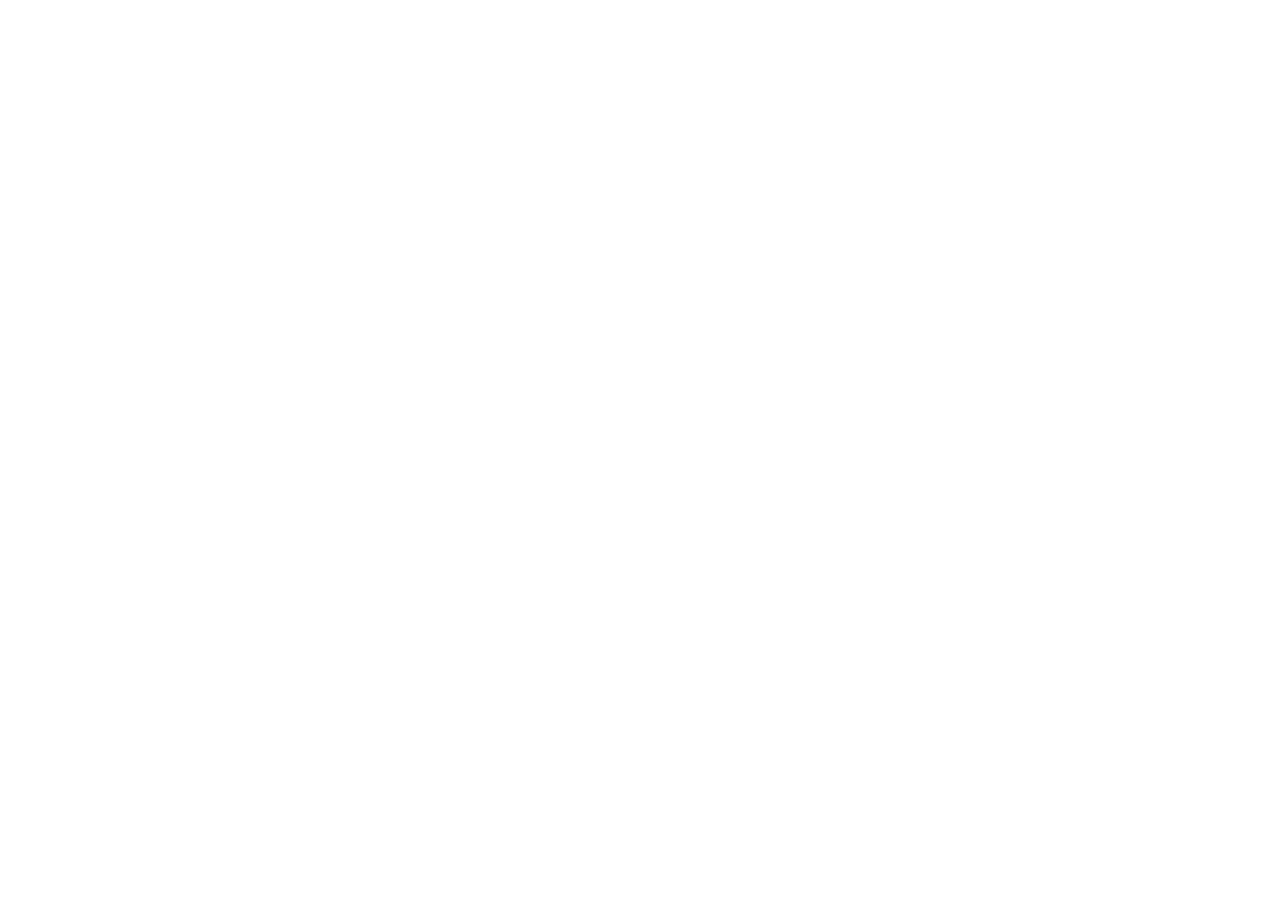
==== index.html @ 9d3c88f4 "created index.html" ====
<!DOCTYPE html>
<html lang="en">
<head>
    <meta charset="UTF-8">
    <meta http-equiv="X-UA-Compatible" content="IE=edge">
    <meta name="viewport" content="width=device-width, initial-scale=1.0">
    <title>🌺 Juliette 🌺</title>
</head>
<body>
    
</body>
</html>
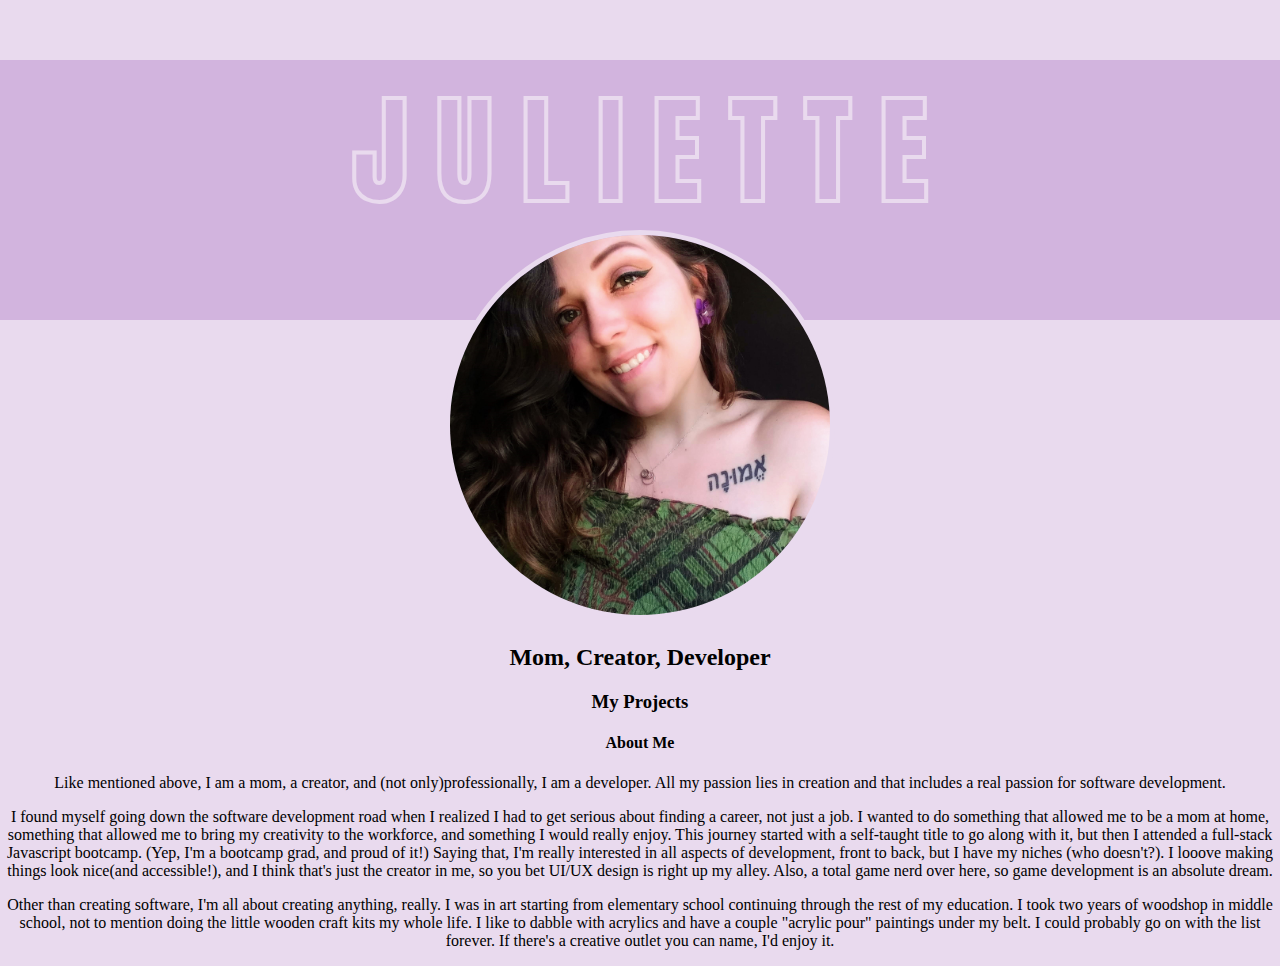
==== commit 04115e22: "added styling and heading images" ====
--- a/index.html
+++ b/index.html
@@ -1,12 +1,34 @@
 <!DOCTYPE html>
 <html lang="en">
 <head>
+    <link rel="stylesheet" href="styles.css">
+    <link rel="preconnect" href="https://fonts.googleapis.com">
+<link rel="preconnect" href="https://fonts.gstatic.com" crossorigin>
+<link href="https://fonts.googleapis.com/css2?family=Anton&display=swap" rel="stylesheet">
     <meta charset="UTF-8">
     <meta http-equiv="X-UA-Compatible" content="IE=edge">
     <meta name="viewport" content="width=device-width, initial-scale=1.0">
+    <div class="title">
     <title>🌺 Juliette 🌺</title>
+    </div>
 </head>
 <body>
+    <div class="name">
+    <h1> J U L I E T T E </h1>
+    </div>
+
+    <img src="images/portpic.jpg" class="me">
+    <h2>Mom, Creator, Developer</h2>
+
+    <h3>My Projects</h3>
+
+    <h4>About Me</h4>
+
+    <p>Like mentioned above, I am a mom, a creator, and (not only)professionally, I am a developer. All my passion lies in creation and that includes a real passion for software development. </p>
+        
+    <p>I found myself going down the software development road when I realized I had to get serious about finding a career, not just a job. I wanted to do something that allowed me to be a mom at home, something that allowed me to bring my creativity to the workforce, and something I would really enjoy. This journey started with a self-taught title to go along with it, but then I attended a full-stack Javascript bootcamp. (Yep, I'm a bootcamp grad, and proud of it!) Saying that, I'm really interested in all aspects of development, front to back, but I have my niches (who doesn't?). I looove making things look nice(and accessible!), and I think that's just the creator in me, so you bet UI/UX design is right up my alley. Also, a total game nerd over here, so game development is an absolute dream. </p>
+
+    <p>Other than creating software, I'm all about creating anything, really. I was in art starting from elementary school continuing through the rest of my education. I took two years of woodshop in middle school, not to mention doing the little wooden craft kits my whole life. I like to dabble with acrylics and have a couple "acrylic pour" paintings under my belt. I could probably go on with the list forever. If there's a creative outlet you can name, I'd enjoy it.</p>
     
 </body>
 </html>--- a/styles.css
+++ b/styles.css
@@ -0,0 +1,33 @@
+body {
+    text-align: center;
+    background-color: #E9DAEE;
+    margin: 0;
+    padding: 0;
+}
+
+.name {
+    background-color: #D2B4DE;
+    display: flex;
+    align-content: center;
+    justify-content: center;
+    margin-top: 60px;
+}
+
+h1 {
+    font-family: 'Anton', sans-serif;
+    font-size: 120px;
+    background-image: url(https://images.unsplash.com/photo-1602294525148-c3d202338aa3?ixlib=rb-1.2.1&ixid=MnwxMjA3fDB8MHxwaG90by1wYWdlfHx8fGVufDB8fHx8&auto=format&fit=crop&w=435&q=80);
+    -webkit-background-clip: text;
+    -webkit-text-fill-color: transparent;
+    -webkit-text-stroke-width: 0.25px;
+    -webkit-text-stroke-color: #E9DAEE;
+    margin-top: 0%;
+}
+
+.me {
+    height: 380px;
+    width: 380px;
+    border-radius: 50%;
+    border: 5px solid #E9DAEE;
+    margin-top: -90px;
+}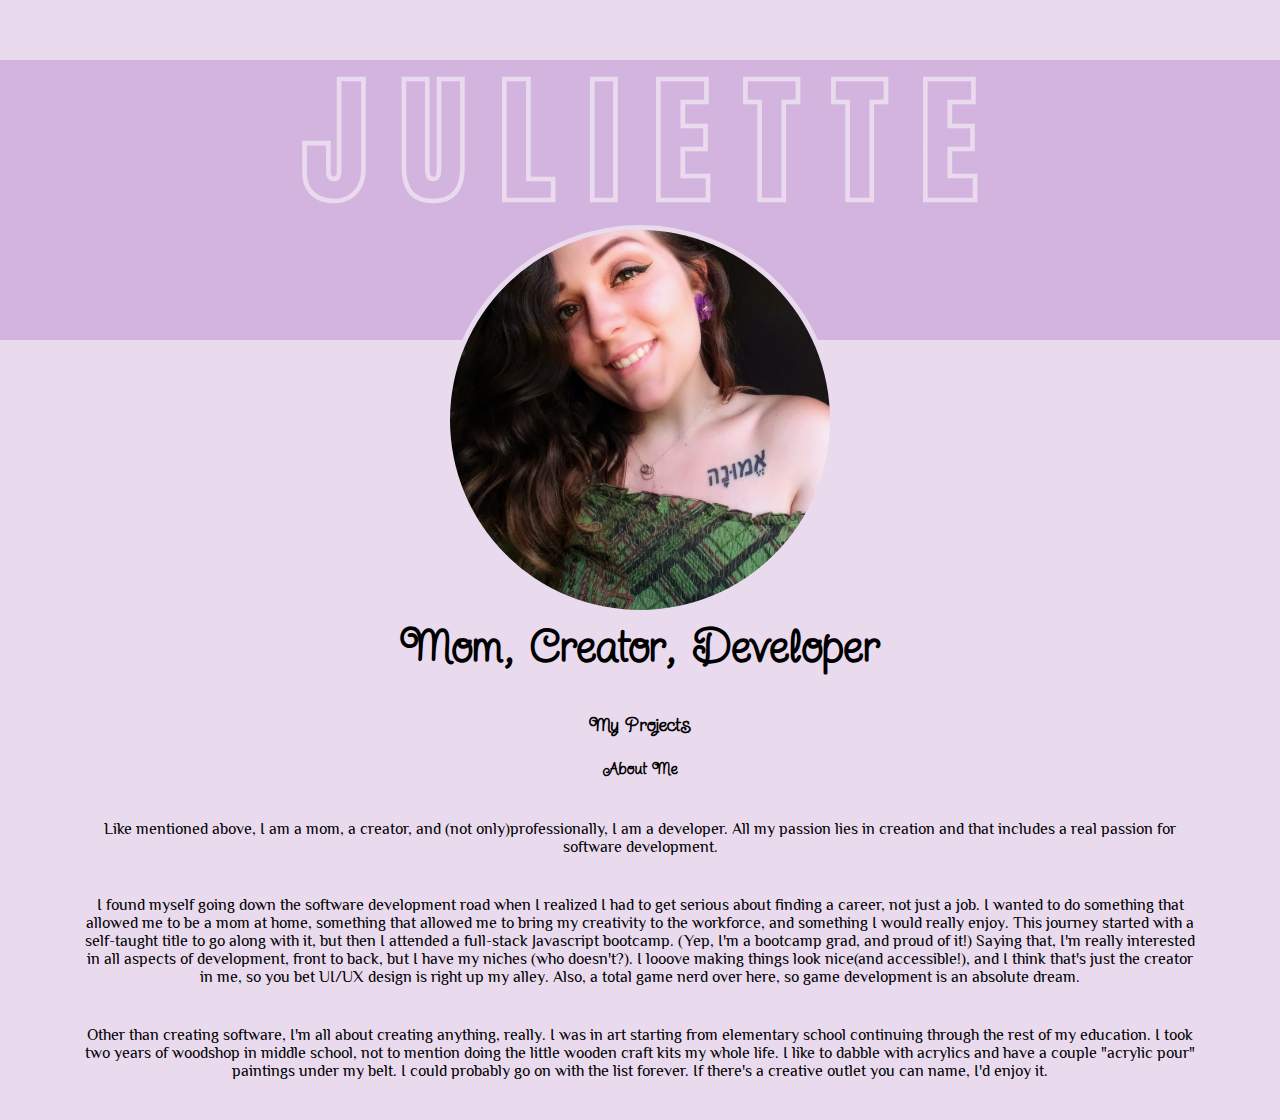
==== commit 1a438165: "styling" ====
--- a/index.html
+++ b/index.html
@@ -3,8 +3,10 @@
 <head>
     <link rel="stylesheet" href="styles.css">
     <link rel="preconnect" href="https://fonts.googleapis.com">
-<link rel="preconnect" href="https://fonts.gstatic.com" crossorigin>
-<link href="https://fonts.googleapis.com/css2?family=Anton&display=swap" rel="stylesheet">
+    <link rel="preconnect" href="https://fonts.gstatic.com" crossorigin>
+    <link href="https://fonts.googleapis.com/css2?family=Anton&display=swap" rel="stylesheet">
+    <link href="https://fonts.googleapis.com/css2?family=Twinkle+Star&display=swap" rel="stylesheet">
+    <link href="https://fonts.googleapis.com/css2?family=Philosopher&display=swap" rel="stylesheet">
     <meta charset="UTF-8">
     <meta http-equiv="X-UA-Compatible" content="IE=edge">
     <meta name="viewport" content="width=device-width, initial-scale=1.0">
@@ -18,13 +20,16 @@
     </div>
 
     <img src="images/portpic.jpg" class="me">
+
+    <div class="headings">
     <h2>Mom, Creator, Developer</h2>
 
     <h3>My Projects</h3>
 
     <h4>About Me</h4>
+    </div>
 
-    <p>Like mentioned above, I am a mom, a creator, and (not only)professionally, I am a developer. All my passion lies in creation and that includes a real passion for software development. </p>
+    <p>Like mentioned above, I am a mom, a creator, and (not only)professionally, I am a developer. All my passion lies in creation and that includes a real passion for software development.</p>
         
     <p>I found myself going down the software development road when I realized I had to get serious about finding a career, not just a job. I wanted to do something that allowed me to be a mom at home, something that allowed me to bring my creativity to the workforce, and something I would really enjoy. This journey started with a self-taught title to go along with it, but then I attended a full-stack Javascript bootcamp. (Yep, I'm a bootcamp grad, and proud of it!) Saying that, I'm really interested in all aspects of development, front to back, but I have my niches (who doesn't?). I looove making things look nice(and accessible!), and I think that's just the creator in me, so you bet UI/UX design is right up my alley. Also, a total game nerd over here, so game development is an absolute dream. </p>
 
--- a/styles.css
+++ b/styles.css
@@ -1,5 +1,6 @@
 body {
     text-align: center;
+    font-family: 'Philosopher', sans-serif;
     background-color: #E9DAEE;
     margin: 0;
     padding: 0;
@@ -15,13 +16,13 @@
 
 h1 {
     font-family: 'Anton', sans-serif;
-    font-size: 120px;
+    font-size: 140px;
     background-image: url(https://images.unsplash.com/photo-1602294525148-c3d202338aa3?ixlib=rb-1.2.1&ixid=MnwxMjA3fDB8MHxwaG90by1wYWdlfHx8fGVufDB8fHx8&auto=format&fit=crop&w=435&q=80);
     -webkit-background-clip: text;
     -webkit-text-fill-color: transparent;
     -webkit-text-stroke-width: 0.25px;
     -webkit-text-stroke-color: #E9DAEE;
-    margin-top: 0%;
+    margin-top: -25px;
 }
 
 .me {
@@ -29,5 +30,18 @@
     width: 380px;
     border-radius: 50%;
     border: 5px solid #E9DAEE;
-    margin-top: -90px;
+    margin-top: -115px;
+}
+
+.headings {
+    font-family: 'Twinkle Star', cursive;
+}
+
+h2 {
+    font-size: 45px;
+    margin-top: 0;
+}
+
+p {
+    margin: 40px 80px 40px 80px;
 }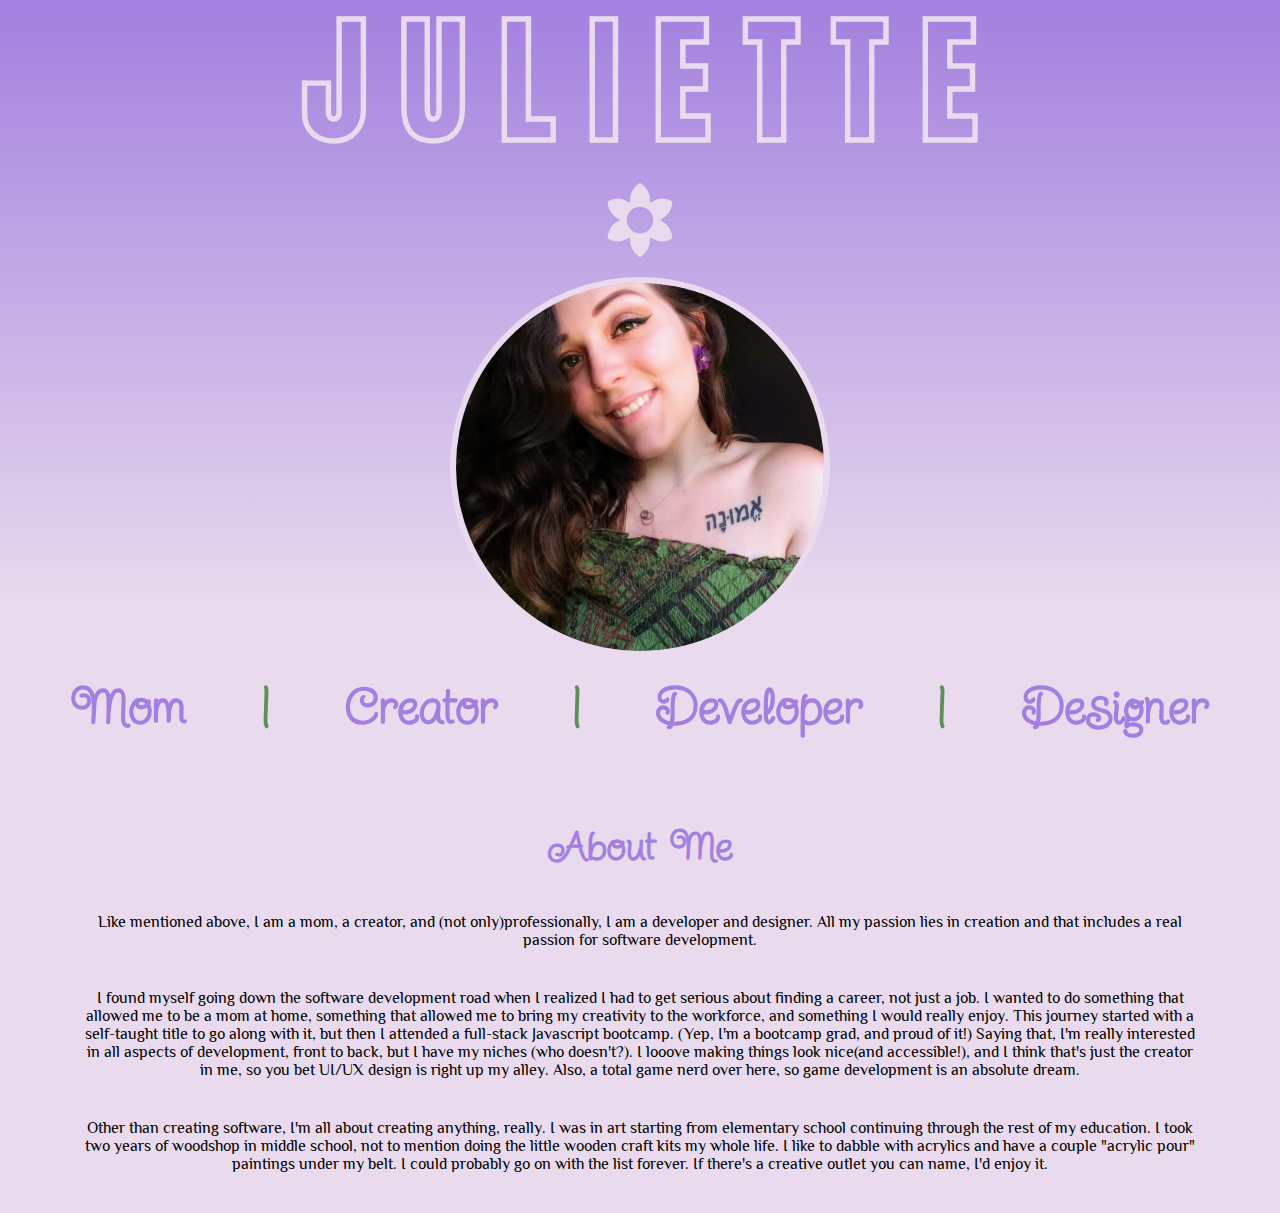
==== commit 56eddf06: "very excited to submit navigation changes ((((:" ====
--- a/index.html
+++ b/index.html
@@ -1,35 +1,70 @@
 <!DOCTYPE html>
 <html lang="en">
 <head>
+    <script src="https://code.jquery.com/jquery-2.1.1.min.js"></script>
+    <script src="index.js"></script>
     <link rel="stylesheet" href="styles.css">
     <link rel="preconnect" href="https://fonts.googleapis.com">
     <link rel="preconnect" href="https://fonts.gstatic.com" crossorigin>
     <link href="https://fonts.googleapis.com/css2?family=Anton&display=swap" rel="stylesheet">
     <link href="https://fonts.googleapis.com/css2?family=Twinkle+Star&display=swap" rel="stylesheet">
     <link href="https://fonts.googleapis.com/css2?family=Philosopher&display=swap" rel="stylesheet">
+    <link href="https://fonts.googleapis.com/icon?family=Material+Icons"
+      rel="stylesheet">
     <meta charset="UTF-8">
     <meta http-equiv="X-UA-Compatible" content="IE=edge">
     <meta name="viewport" content="width=device-width, initial-scale=1.0">
-    <div class="title">
     <title>🌺 Juliette 🌺</title>
-    </div>
 </head>
 <body>
     <div class="name">
     <h1> J U L I E T T E </h1>
     </div>
 
+    <div id="navigate">
+  
+            <div class="menu">
+              <ul>
+                <li>
+                  <a>About</a>
+                </li>
+                <li>
+                  <a>Contact</a>
+                </li>      
+                <li>
+                  <a>Projects</a>
+                </li>
+              </ul>
+            </div>
+            
+            <div class="toggle">
+                <span class="material-icons" style="font-size:80px">
+                    filter_vintage
+            </span>
+            </div>
+          
+        </div>
+
     <img src="images/portpic.jpg" class="me">
 
     <div class="headings">
-    <h2>Mom, Creator, Developer</h2>
+        
+        <div class="titles">
 
-    <h3>My Projects</h3>
+            <h2>Mom</h2>
+            <h2 class="lines">|</h2>
+            <h2>Creator</h2>
+            <h2 class="lines">|</h2>
+            <h2>Developer</h2>
+            <h2 class="lines">|</h2>
+            <h2>Designer</h2>
+    
+        </div>
 
-    <h4>About Me</h4>
+    <h3>About Me</h3>
     </div>
 
-    <p>Like mentioned above, I am a mom, a creator, and (not only)professionally, I am a developer. All my passion lies in creation and that includes a real passion for software development.</p>
+    <p>Like mentioned above, I am a mom, a creator, and (not only)professionally, I am a developer and designer. All my passion lies in creation and that includes a real passion for software development.</p>
         
     <p>I found myself going down the software development road when I realized I had to get serious about finding a career, not just a job. I wanted to do something that allowed me to be a mom at home, something that allowed me to bring my creativity to the workforce, and something I would really enjoy. This journey started with a self-taught title to go along with it, but then I attended a full-stack Javascript bootcamp. (Yep, I'm a bootcamp grad, and proud of it!) Saying that, I'm really interested in all aspects of development, front to back, but I have my niches (who doesn't?). I looove making things look nice(and accessible!), and I think that's just the creator in me, so you bet UI/UX design is right up my alley. Also, a total game nerd over here, so game development is an absolute dream. </p>
 
--- a/styles.css
+++ b/styles.css
@@ -1,17 +1,24 @@
+* {
+    -moz-box-sizing: border-box;
+    -webkit-box-sizing: border-box;
+    box-sizing: border-box;
+}
+
 body {
     text-align: center;
     font-family: 'Philosopher', sans-serif;
     background-color: #E9DAEE;
+    background-image: linear-gradient(#A380DF, #E9DAEE, #E9DAEE);
     margin: 0;
     padding: 0;
 }
 
 .name {
-    background-color: #D2B4DE;
     display: flex;
     align-content: center;
     justify-content: center;
-    margin-top: 60px;
+    margin-top: 0px;
+    margin-bottom: -100px;
 }
 
 h1 {
@@ -20,7 +27,7 @@
     background-image: url(https://images.unsplash.com/photo-1602294525148-c3d202338aa3?ixlib=rb-1.2.1&ixid=MnwxMjA3fDB8MHxwaG90by1wYWdlfHx8fGVufDB8fHx8&auto=format&fit=crop&w=435&q=80);
     -webkit-background-clip: text;
     -webkit-text-fill-color: transparent;
-    -webkit-text-stroke-width: 0.25px;
+    -webkit-text-stroke-width: 1px;
     -webkit-text-stroke-color: #E9DAEE;
     margin-top: -25px;
 }
@@ -29,17 +36,107 @@
     height: 380px;
     width: 380px;
     border-radius: 50%;
-    border: 5px solid #E9DAEE;
-    margin-top: -115px;
+    border: 6px solid #E9DAEE;
 }
 
 .headings {
     font-family: 'Twinkle Star', cursive;
+    color: #A380DF;
+}
+
+.titles {
+    display: flex;
+    justify-content: space-evenly;
+}
+
+.lines {
+    color: #5c9057;
 }
 
 h2 {
-    font-size: 45px;
-    margin-top: 0;
+    font-size: 50px;
+    margin-top: 15px;
+    text-align: center;
+}
+
+#navigate {
+    display: flex;
+    justify-content: center;
+    align-content: center;
+}
+
+#navigate .toggle {
+    color: #E9DAEE;
+    width: 80px;
+    height: 80px;
+    font-size: 35px;
+    line-height: 65px;
+    text-align: center;
+    cursor: pointer;
+  }
+  
+.menu {
+    display: flex;
+    overflow: hidden;
+    width: 0;
+    -moz-transition: width 0.7s ease-in;
+    -o-transition: width 0.7s ease-in;
+    -webkit-transition: width 0.7s ease-in;
+    transition: width 0.7s ease-in;
+  }
+
+.menu ul {
+    display: flex;
+    justify-content: space-evenly;
+    list-style: none;
+    height: 65px;
+    width: 100%;
+  }
+
+.menu ul li {
+    display: inline-block;
+  }
+
+.menu ul li a {
+    height: 65px;
+    line-height: 60px;
+    font-size: 20px;
+    font-weight: bold;
+    text-transform: uppercase;
+    text-decoration: none;
+    -moz-transition:border-bottom 0.17s cubic-bezier(0.6, -0.28, 0.74, 0.05);
+    -webkit-transition:border-bottom 0.17s cubic-bezier(0.6, -0.28, 0.74, 0.05);
+    transition:border-bottom 0.17s cubic-bezier(0.6, -0.28, 0.74, 0.05);
+  
+  }
+
+.menu ul li a:hover {
+    cursor: pointer;
+    border-bottom: 2px solid #5c9057;
+  }
+  
+  /* Handle Classes with JQuery */
+.open {
+    width: 562px;
+    -moz-transition: width 0.4s linear;
+    -webkit-transition: width 0.4s linear;
+    transition: width 0.4s linear;
+  }
+
+.toggle.cancel {
+    opacity: 0.85;
+  }
+
+.toggle.cancel:hover {
+    opacity: 0.95;
+  }
+
+h3 {
+    font-size: 40px;
+}
+
+h4 {
+    font-size: 30px;
 }
 
 p {
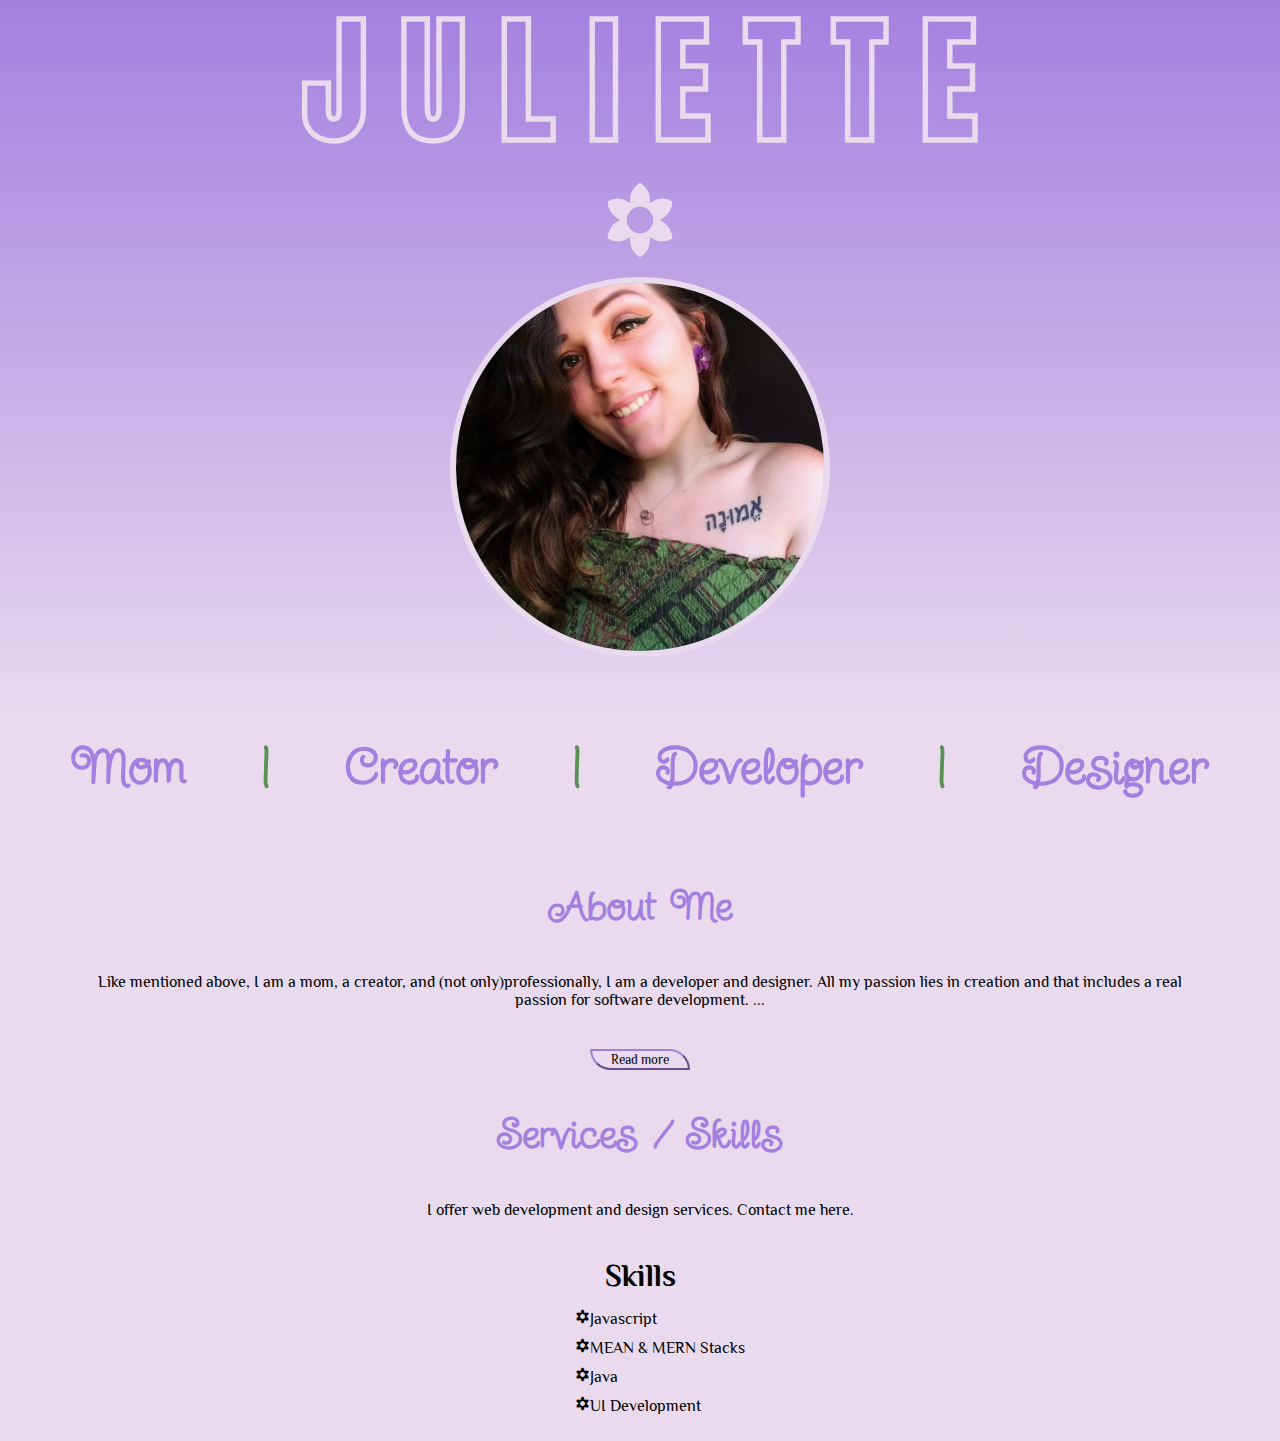
==== commit e4237dbc: "finished first demo of about/landing page" ====
--- a/index.html
+++ b/index.html
@@ -13,7 +13,7 @@
       rel="stylesheet">
     <meta charset="UTF-8">
     <meta http-equiv="X-UA-Compatible" content="IE=edge">
-    <meta name="viewport" content="width=device-width, initial-scale=1.0">
+    <meta content="width=device-width, initial-scale=1" name="viewport" />
     <title>🌺 Juliette 🌺</title>
 </head>
 <body>
@@ -46,8 +46,6 @@
         </div>
 
     <img src="images/portpic.jpg" class="me">
-
-    <div class="headings">
         
         <div class="titles">
 
@@ -61,14 +59,47 @@
     
         </div>
 
-    <h3>About Me</h3>
-    </div>
+    <h3 class="headings">About Me</h3>
 
-    <p>Like mentioned above, I am a mom, a creator, and (not only)professionally, I am a developer and designer. All my passion lies in creation and that includes a real passion for software development.</p>
+    <p>Like mentioned above, I am a mom, a creator, and (not only)professionally, I am a developer and designer. All my passion lies in creation and that includes a real passion for software development. <span id="dots">...</span></p>
+
+    <div id="more">
         
     <p>I found myself going down the software development road when I realized I had to get serious about finding a career, not just a job. I wanted to do something that allowed me to be a mom at home, something that allowed me to bring my creativity to the workforce, and something I would really enjoy. This journey started with a self-taught title to go along with it, but then I attended a full-stack Javascript bootcamp. (Yep, I'm a bootcamp grad, and proud of it!) Saying that, I'm really interested in all aspects of development, front to back, but I have my niches (who doesn't?). I looove making things look nice(and accessible!), and I think that's just the creator in me, so you bet UI/UX design is right up my alley. Also, a total game nerd over here, so game development is an absolute dream. </p>
 
     <p>Other than creating software, I'm all about creating anything, really. I was in art starting from elementary school continuing through the rest of my education. I took two years of woodshop in middle school, not to mention doing the little wooden craft kits my whole life. I like to dabble with acrylics and have a couple "acrylic pour" paintings under my belt. I could probably go on with the list forever. If there's a creative outlet you can name, I'd enjoy it.</p>
+
+    </div>
+
+    <button onclick="readMore()" id="moreBtn" class="moreBtn">Read more</button>
+
+    <h3 class="headings">Services / Skills</h3>
+
+    <p>I offer web development and design services. Contact me <a>here</a>.</p>
+
+    <h4>Skills</h4>
+
+    <div class="skills">
+
+    <ul>
+      <li><span class="material-icons" style="font-size:15px">
+        filter_vintage
+</span>Javascript</li>
+      <li><span class="material-icons" style="font-size:15px">
+        filter_vintage
+</span>MEAN & MERN Stacks</li>
+      <li><span class="material-icons" style="font-size:15px">
+        filter_vintage
+</span>Java</li>
+<li><span class="material-icons" style="font-size:15px">
+  filter_vintage
+</span>UI Development</li>
+    </ul>
+
+   </div>
+
+    
+
     
 </body>
 </html>--- a/styles.css
+++ b/styles.css
@@ -47,6 +47,9 @@
 .titles {
     display: flex;
     justify-content: space-evenly;
+    margin-top: 60px;
+    font-family: 'Twinkle Star', cursive;
+    color: #A380DF;
 }
 
 .lines {
@@ -135,10 +138,80 @@
     font-size: 40px;
 }
 
+#more {
+  display: none;
+}
+
+.moreBtn {
+  transition-duration: 0.4s;
+  background-color: #E9DAEE;
+  border-color: #A380DF;
+  border-radius: 5px 300px 5px 300px;
+  width: 100px;
+  font-family: 'Philosopher', sans-serif;
+}
+
+.moreBtn:hover {
+  background-color: #A380DF;
+  color: #E9DAEE;
+}
+
 h4 {
     font-size: 30px;
 }
 
 p {
     margin: 40px 80px 40px 80px;
+}
+
+ul {
+  list-style: none;
+}
+
+li {
+  margin: 10px;
+}
+
+.skills {
+  margin-top: -50px;
+  display: flex;
+  align-items: center;
+  justify-content: center;
+  text-align: left;
+}
+
+@media only screen and (max-width: 500px) {
+
+  body {
+    background-image: linear-gradient(#A380DF, #E9DAEE, #E9DAEE, #E9DAEE);
+  }
+
+  h1 {
+    font-size: 70px;
+    margin-top: 20px;
+  }
+
+  #navigate {
+    margin-top: 50px;
+  }
+
+  .menu ul li a {
+    font-size: 17px;
+  }
+
+  .me {
+    width: 280px;
+    height: 280px;
+    border-width: 4px;
+  }
+
+  h2 {
+    font-size: 25px;
+    margin-top: -50px;
+  }
+
+  p {
+    margin: 15px;
+  }
+
 }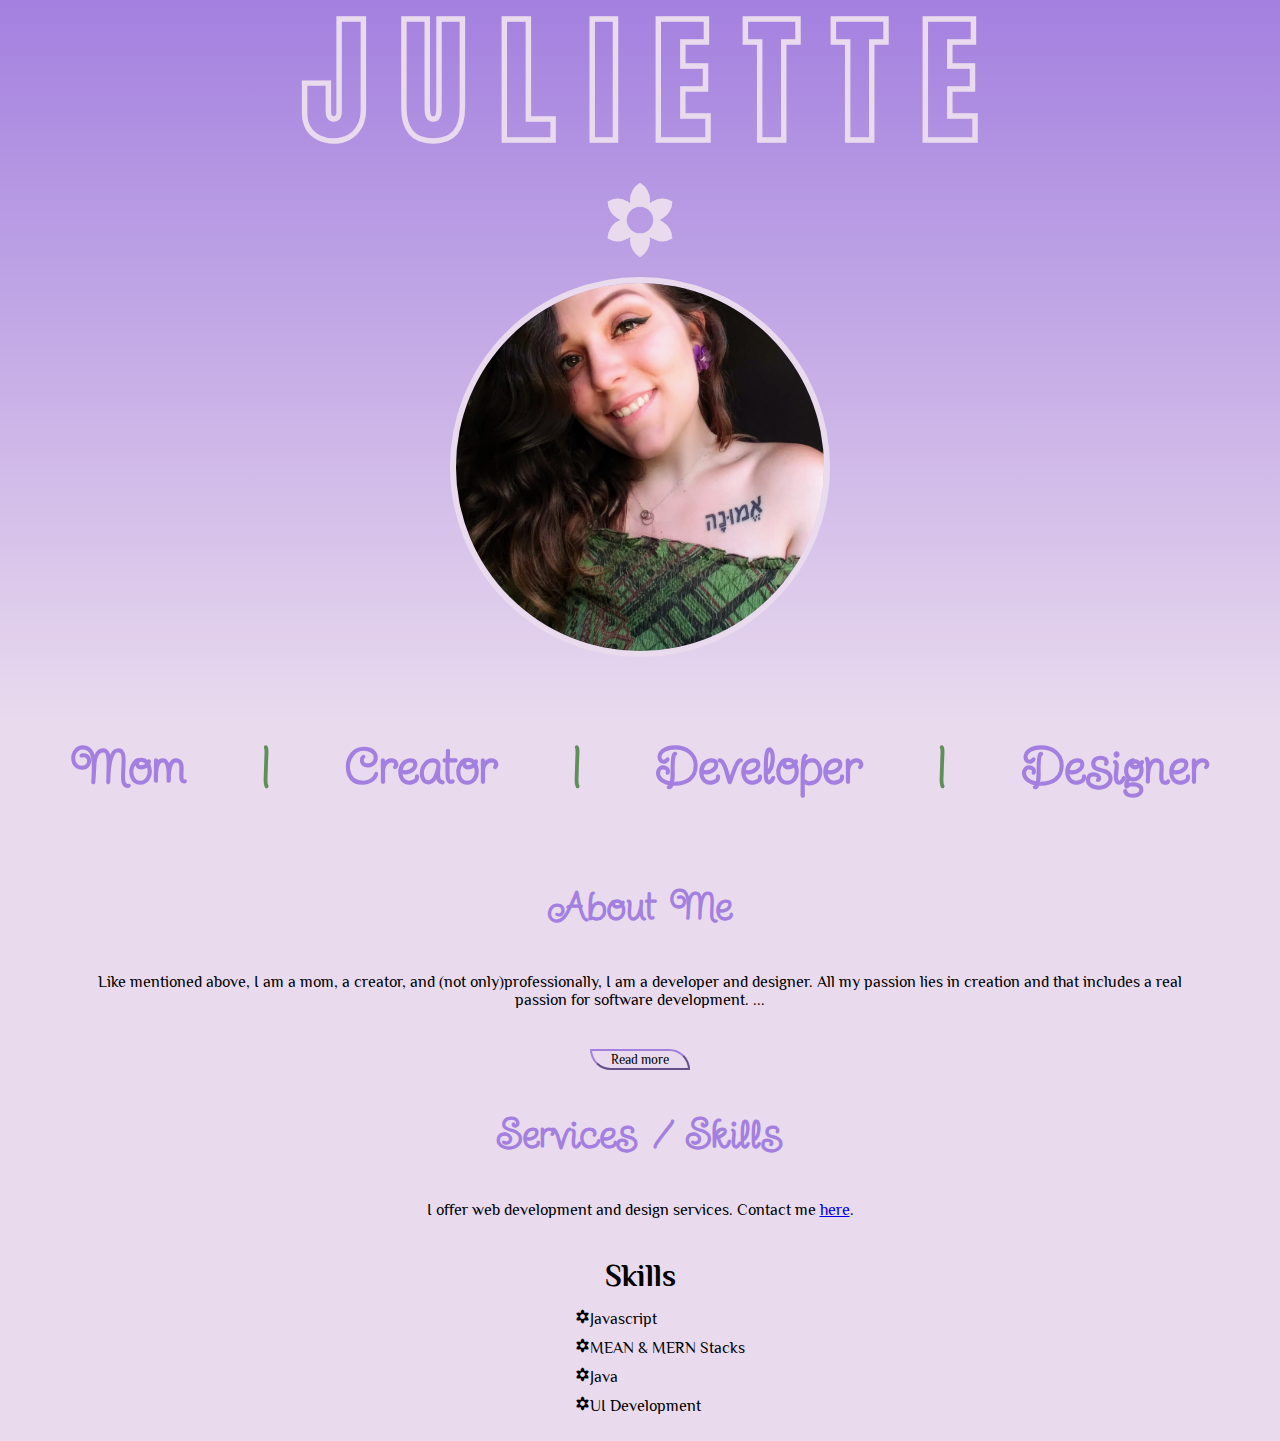
==== commit 1f0a38df: "started projects page" ====
--- a/index.html
+++ b/index.html
@@ -29,10 +29,10 @@
                   <a>About</a>
                 </li>
                 <li>
-                  <a>Contact</a>
+                  <a href="/contact.html">Contact</a>
                 </li>      
                 <li>
-                  <a>Projects</a>
+                  <a href="/projects.html">Projects</a>
                 </li>
               </ul>
             </div>
@@ -75,7 +75,7 @@
 
     <h3 class="headings">Services / Skills</h3>
 
-    <p>I offer web development and design services. Contact me <a>here</a>.</p>
+    <p>I offer web development and design services. Contact me <a href="/contact.html">here</a>.</p>
 
     <h4>Skills</h4>
 
--- a/styles.css
+++ b/styles.css
@@ -9,6 +9,7 @@
     font-family: 'Philosopher', sans-serif;
     background-color: #E9DAEE;
     background-image: linear-gradient(#A380DF, #E9DAEE, #E9DAEE);
+    background-repeat: no-repeat;
     margin: 0;
     padding: 0;
 }
@@ -98,6 +99,10 @@
 
 .menu ul li {
     display: inline-block;
+  }
+
+  a:active {
+    color: #5c9057;
   }
 
 .menu ul li a {
@@ -180,7 +185,160 @@
   text-align: left;
 }
 
-@media only screen and (max-width: 500px) {
+.logo1 {
+  height: 100px;
+  width: 110px;
+  margin: 0px 20px 80px 20px;
+  filter: brightness(0%);
+  position: relative;
+  -webkit-animation: floatBubble 2s;
+  animation-fill-mode: forwards;
+}
+
+.logo1:hover {
+  height: 150px;
+  width: 160px;
+}
+
+.logo2 {
+  height: 100px;
+  width: 100px;
+  margin: 0px 20px 50px 20px;
+  position: relative;
+  -webkit-animation: floatBubble 2s;
+  animation-fill-mode: forwards
+}
+
+.logo2:hover {
+  height: 150px;
+  width: 150px;
+}
+
+.logo3 {
+  height: 100px;
+  width: 100px;
+  border-radius: 50%;
+  margin: 0px 20px 20px 20px;
+  filter: grayscale(100%);
+  position: relative;
+  -webkit-animation: floatBubble 2s;
+  animation-fill-mode: forwards
+}
+
+.logo3:hover {
+  height: 150px;
+  width: 150px;
+}
+
+.logo4 {
+  height: 100px;
+  width: 100px;
+  border-radius: 50%;
+  margin: 0px 20px -10px 20px;
+  position: relative;
+  -webkit-animation: floatBubble 2s;
+  animation-fill-mode: forwards
+}
+
+.logo4:hover {
+  height: 150px;
+  width: 150px;
+}
+
+@-webkit-keyframes floatBubble{
+  0%{
+        top:0;
+        -webkit-animation-timing-function: ease-in;
+  }
+
+  33% {
+      top: 50px;
+      -webkit-animation-timing-function: ease-out;
+  }
+
+  66% {
+        top:0;
+        -webkit-animation-timing-function: ease-in;
+   }
+
+  100% {
+        top:0px;
+        -webkit-animation-timing-function: ease-in;
+   }
+}
+
+.contactp {
+  padding: 40px;
+}
+
+footer {
+  text-align: center;
+  background-color: #A380DF;
+  height: 30px;
+  display: flex;
+  justify-content: center;
+  align-items: center;
+  position: absolute;
+  bottom: 0;
+  width: 100%;
+}
+
+footer a {
+  color: #E9DAEE;
+  text-decoration: none;
+}
+
+footer a:hover {
+  color: black;
+}
+
+#title {
+  text-decoration: underline;
+  text-decoration-color: #5c9057;
+  margin-bottom: -14px;
+  font-size: 60px;
+}
+
+.stalk {
+	width: 8px;
+	height: 650px;
+	background-color: #5c9057;
+  margin: 0 auto;
+}
+
+.leaf1, .leaf3, .leaf5{
+  cursor: pointer;
+  width: 254px;
+  height: 117.5px;
+  background-color: #5c9057;
+  opacity: 0.5;
+  transition: opacity 0.5s;
+	border-bottom-left-radius: 200px;
+	border-top-right-radius: 200px;
+  position: relative;
+  left: -250px;
+  bottom: -40px;
+}
+
+.leaf2, .leaf4 {
+  cursor: pointer;
+  width: 254px;
+  height: 117.5px;
+  background-color: #5c9057;
+  opacity: 0.5;
+  transition: opacity 0.5s;
+	border-bottom-right-radius:200px;
+	border-top-left-radius:200px;
+  position: relative;
+  left: 0px;
+  bottom: -40px;
+}
+
+.leaf:hover, .leafa:hover{ 
+opacity:0.9;
+}
+
+@media only screen and (max-width: 680px) {
 
   body {
     background-image: linear-gradient(#A380DF, #E9DAEE, #E9DAEE, #E9DAEE);
@@ -214,4 +372,44 @@
     margin: 15px;
   }
 
+  .contact {
+    margin-bottom: 100px;
+  }
+
+  .navigate span {
+    color: #A380DF;
+  }
+
+  .navigate {
+    margin-bottom: 40px;
+  }
+
+  .logo1 {
+    height: 40px;
+    width: 50px;
+    margin-bottom: 0;
+  }
+
+  .logo2 {
+    height: 40px;
+    width: 40px;
+    margin-bottom: 0;
+  }
+
+  .logo3 {
+    height: 40px;
+    width: 40px;
+    margin-bottom: 0;
+  }
+
+  .logo4 {
+    height: 40px;
+    width: 40px;
+    margin-bottom: 0;
+  }
+
+  .contactp {
+    margin-top: 50px;
+  }
+
 }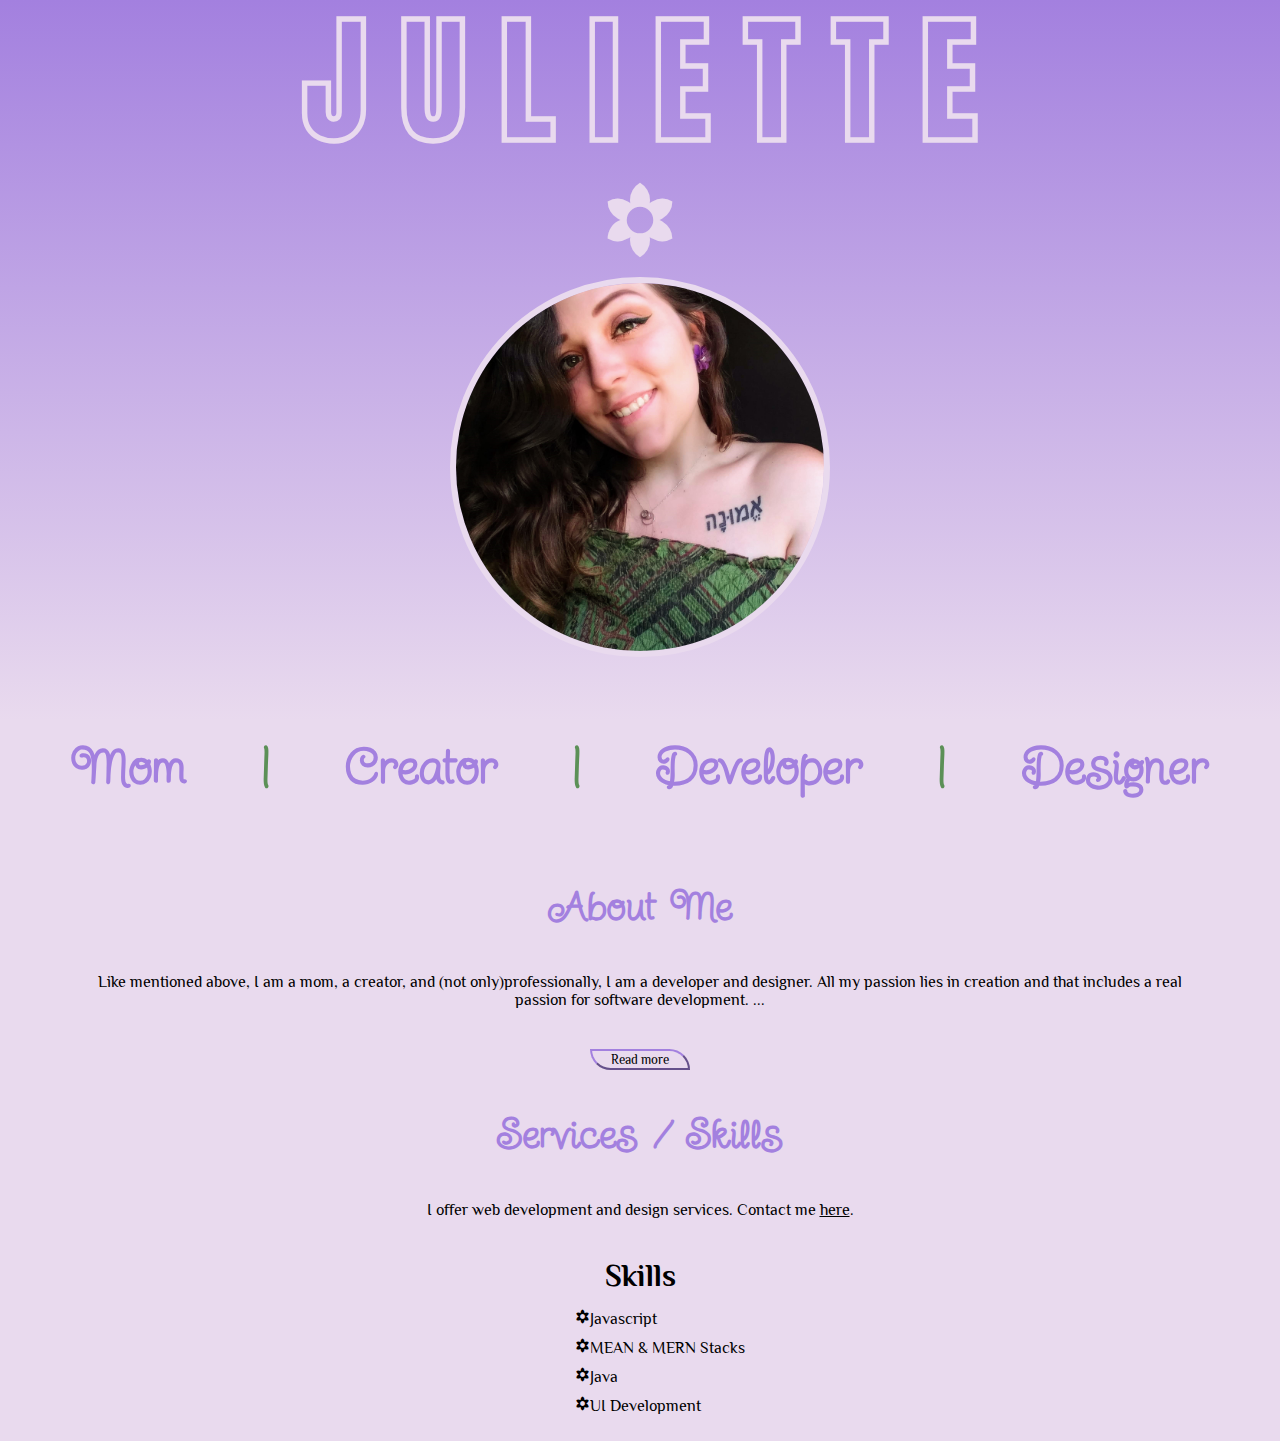
==== commit 0ce83587: "more minor changes" ====
--- a/index.html
+++ b/index.html
@@ -97,9 +97,5 @@
     </ul>
 
    </div>
-
-    
-
-    
 </body>
 </html>--- a/styles.css
+++ b/styles.css
@@ -122,6 +122,10 @@
     cursor: pointer;
     border-bottom: 2px solid #5c9057;
   }
+
+  a:link {
+    color: black;
+  }
   
   /* Handle Classes with JQuery */
 .open {
@@ -295,53 +299,147 @@
 #title {
   text-decoration: underline;
   text-decoration-color: #5c9057;
+  margin-top: 5px;
   margin-bottom: -14px;
   font-size: 60px;
 }
 
 .stalk {
 	width: 8px;
-	height: 650px;
+	height: 800px;
 	background-color: #5c9057;
   margin: 0 auto;
 }
 
-.leaf1, .leaf3, .leaf5{
-  cursor: pointer;
+.leaf1, .leaf3, .leaf5, .back1, .back3, .back5 {
   width: 254px;
   height: 117.5px;
   background-color: #5c9057;
-  opacity: 0.5;
-  transition: opacity 0.5s;
+  border: 2px solid #5c9057;
 	border-bottom-left-radius: 200px;
 	border-top-right-radius: 200px;
   position: relative;
   left: -250px;
-  bottom: -40px;
-}
-
-.leaf2, .leaf4 {
-  cursor: pointer;
+  z-index: 2;
+}
+
+.leaf2, .leaf4, .back2, .back4 {
   width: 254px;
   height: 117.5px;
   background-color: #5c9057;
-  opacity: 0.5;
-  transition: opacity 0.5s;
+  border: 2px solid #5c9057;
 	border-bottom-right-radius:200px;
 	border-top-left-radius:200px;
   position: relative;
   left: 0px;
+  z-index: 2;
+}
+
+.leaf1 {
+  background-image: url("/images/invstory1.png");
+  background-size: 90%;
+  background-position: center center;
+  filter: grayscale(100%);
   bottom: -40px;
 }
 
-.leaf:hover, .leafa:hover{ 
-opacity:0.9;
+.leaf2 {
+  background-image: url("/images/rinas.png");
+  background-size: 90%;
+  background-position: center top;
+  filter: grayscale(100%);
+  bottom: 50px;
+}
+
+.leaf3 {
+  background-image: url("/images/boris.png");
+  background-size: 100%;
+  background-position: center top;
+  filter: grayscale(100%);
+  bottom: 140px;
+}
+
+.leaf4 {
+  background-image: url("/images/d&d.png");
+  background-size: 110%;
+  background-position: center top;
+  filter: grayscale(100%);
+  bottom: 230px;
+}
+
+.leaf5 {
+  background-image: url("/images/java.png");
+  background-size: 100%;
+  filter: grayscale(100%);
+  bottom: 320px;
+}
+
+.back1, .back2, .back3, .back4, .back5 {
+  z-index: 1;
+}
+
+.back1 {
+    bottom: 50px;
+}
+
+.back1 p {
+  font-size: 16px;
+  margin-top: 90px;
+  width: 145px;
+  color: #E9DAEE;
+}
+
+.back2 {
+  bottom: 140px;
+}
+
+.back2 p {
+  font-size: 16px;
+  margin-top: 90px;
+  margin-left: -30px;
+  width: 250px;
+  color: #E9DAEE;
+}
+
+.back3 {
+  bottom: 230px;
+}
+
+.back3 p {
+  font-size: 16px;
+  margin-top: 90px;
+  width: 145px;
+  color: #E9DAEE;
+}
+
+.back4 {
+  bottom: 320px;
+}
+
+.back4 p {
+  font-size: 16px;
+  margin-top: 90px;
+  margin-left: 0px;
+  width: 145px;
+  color: #E9DAEE;
+}
+
+.back5 {
+  bottom: 410px;
+}
+
+.back5 p {
+  font-size: 16px;
+  margin-top: 90px;
+  width: 145px;
+  color: #E9DAEE;
 }
 
 @media only screen and (max-width: 680px) {
 
   body {
     background-image: linear-gradient(#A380DF, #E9DAEE, #E9DAEE, #E9DAEE);
+    background-size: cover;
   }
 
   h1 {
@@ -412,4 +510,66 @@
     margin-top: 50px;
   }
 
+  #title {
+    font-size: 50px;
+  }
+
+  .leaf1, .leaf2, .leaf3, .leaf4, .leaf5, .back1, .back2, .back3, .back4, .back5 {
+    height: 88px;
+    width: 191px;
+  }
+
+  .leaf1, .leaf3, .leaf5, .back1, .back3, .back5 {
+    left: -183px;
+  }
+
+  .back1 {
+    bottom: 30px;
+  }
+
+  .back1 p {
+    margin-top: 65px;
+    margin-left: 48px;
+  }
+
+  .back2 {
+    bottom: 120px;
+  }
+
+  .back2 p {
+    margin-top: 65px;
+    margin-left: -58px;
+  }
+
+  .back3 {
+    bottom: 210px;
+  }
+
+  .back3 p {
+    margin-top: 65px;
+    margin-left: 62px;
+  }
+
+  .back4 {
+    bottom: 300px;
+  }
+
+  .back4 p {
+    margin-top: 65px;
+    margin-left: -25px;
+  }
+
+  .back5 {
+    bottom: 390px;
+  }
+
+  .back5 p {
+    margin-top: 65px;
+    margin-left: 62px;
+  }
+
+  .stalk {
+    height: 630px;
+  }
+
 }